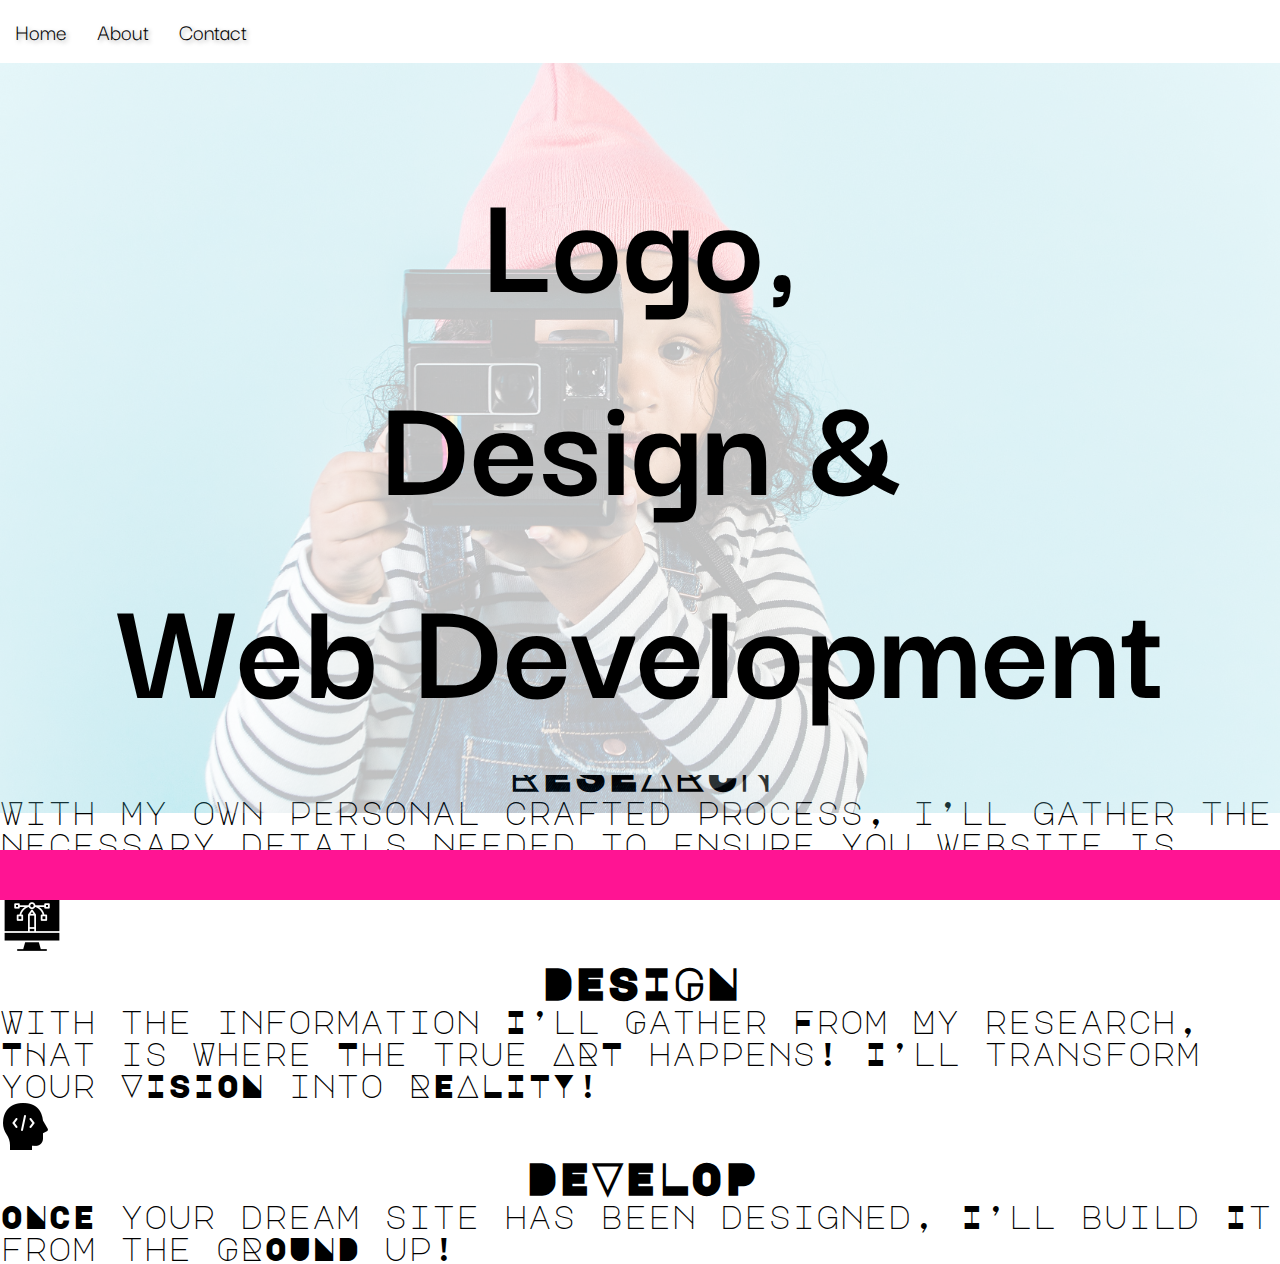
==== IdeaProjects/Wilson_Hall_Designs/index.html @ f63e71a2 "Update" ====
<!DOCTYPE html>
<html lang="en">
<head>
    <meta charset="UTF-8">
    <title>Home</title>
    <link rel="stylesheet" href="style.css">


    <!--  Google Fonts  -->
    <link rel="preconnect" href="https://fonts.googleapis.com">
    <link rel="preconnect" href="https://fonts.gstatic.com" crossorigin>
    <link href="https://fonts.googleapis.com/css2?family=Darker+Grotesque:wght@300&display=swap" rel="stylesheet">

    <link rel="preconnect" href="https://fonts.googleapis.com">
    <link rel="preconnect" href="https://fonts.gstatic.com" crossorigin>
    <link href="https://fonts.googleapis.com/css2?family=Major+Mono+Display&display=swap" rel="stylesheet">

</head>
<body>
<!--Header Start-->
<header>

    <nav class="container">
        <ul>
            <li><a href="#" target="_blank">Home</a></li>
            <li><a href="#" target="_blank">About</a></li>
            <li><a href="#" target="_blank">Contact</a></li>
        </ul>
    </nav>


</header>
<!--Header End-->


<!--Main Start-->

<div class="container" id="partOne">
    <!--    <img src="img/backgroundBlue.jpeg" height="750" width="100%">-->
    <div id="headerOne">
        <h1>Logo, <br> Design & <br> Web Development</h1>
    </div>
</div>





<div class="container" id="wwd">
    <div>
        <h1>What We Do</h1>
        <h3>Here At Wilson Hall Designs</h3>
        <button id="wwdButton" type="submit">Contact Us Today!</button>
    </div>
    <div class="row" id="mainRow">
        <div class="col-4">
            <div class="" id="research">
                <img src="img/icons8-research-60%20(1).png">
                <h3>RESEARCH</h3>
                <p>With my own personal crafted process, i’ll gather the necessary details needed to ensure you website is everything you want and more!</p>

            </div>
        </div>
        <div class="col-4">
            <div id="design">
                <img src="img/icons8-graphic-design-64.png">
                <h3>DESIGN</h3>
                <p>With the information I’ll Gather From My research, THat is Where The true ART happens! I’ll transform your VISION into REALITY!</p>
            </div>
        </div>
        <div class="col-4">
            <div id="develop">
                <img src="img/icons8-developer-50.png">
                <h3>DEVELOP</h3>
                <p>ONCE your dream site has been designed, I’ll build It from the GROUND up! </p>
            </div>
        </div>
    </div>
</div>
<!--Main End-->


<!--Footer Start-->
<footer>
    <div id="bottomFoot"></div>
</footer>
<!--Footer End-->


<script
        src="https://code.jquery.com/jquery-2.2.4.js"
        integrity="sha256-iT6Q9iMJYuQiMWNd9lDyBUStIq/8PuOW33aOqmvFpqI="
        crossorigin="anonymous">

</script>
<script src="main.js"></script>
<script>
    $(document).ready(function () {

        $("#wwdButton").click(function () {
            window.location.href = 'about.html';
        })


    });

</script>
</body>
</html>
---- IdeaProjects/Wilson_Hall_Designs/style.css ----
* {
    margin: 0;
    padding: 0;
    border: 0;
}

.container {
    width: 100%;
    height: 100px;
    background-color: white;
    display: flex;
    float: right;
}

ul {
    display: flex;
    align-items: baseline;
}

ul li {
    list-style: none;
    display: inline-block;



}

ul li a {

    color: black;
    font-family: 'Darker Grotesque', sans-serif;
    text-shadow: 2px 2px 4px darkgrey;
    text-decoration: none;
    font-size: 24px;
    margin: 15px;
    display: flex;
    justify-content: space-between;

}

#partOne{
    position: relative;
    height: 75vh;
    width: 100%;
    display: flex;
    align-items: center;
    justify-content: center;
}


#partOne:before {
    content:"";
    position: absolute;
    background-image: url("img/backgroundBlue.jpeg");
    width: 100%;
    height: 750px;
    background-size: cover;
    opacity: 0.25;


}


#headerOne {

    position: relative;
    font-size: 75px;
    font-family: 'Darker Grotesque', sans-serif;
    text-align: center;
}

#wwd {
    font-size: xx-large;
    font-weight: lighter;
    font-family: 'Major Mono Display', monospace;
    display: flex;
    flex-direction: column;
    justify-content: center;

}

#wwdButton {
    height: 200px;
    width: 300px;
    font-family: 'Darker Grotesque', sans-serif;
    border-radius: 50px;
    background-color: whitesmoke;
    box-shadow: 0 8px 16px 0 rgba(0,0,0,0.2), 0 6px 20px 0 rgba(0,0,0,0.19);
    border: solid black 1px;

}
#wwd h1 {
    font-size: 54px;
    text-align: center;
}

#wwd h3 {
    font-size: 45px;
    text-align: center;
}

#bottomFoot {
    width: 100%;
    height: 50px;
    background-color: deeppink;
    display: flex;
    position: fixed;
    bottom: 0;
    left: 0;
}

#mainRow {
    display: inline-block;
}
/*

Will Want

1. Hover affect when users hover over 3 different icons
2. Hover effect for research, design and develop
3. Link the Contact Us Today button to the Contact Page

*/
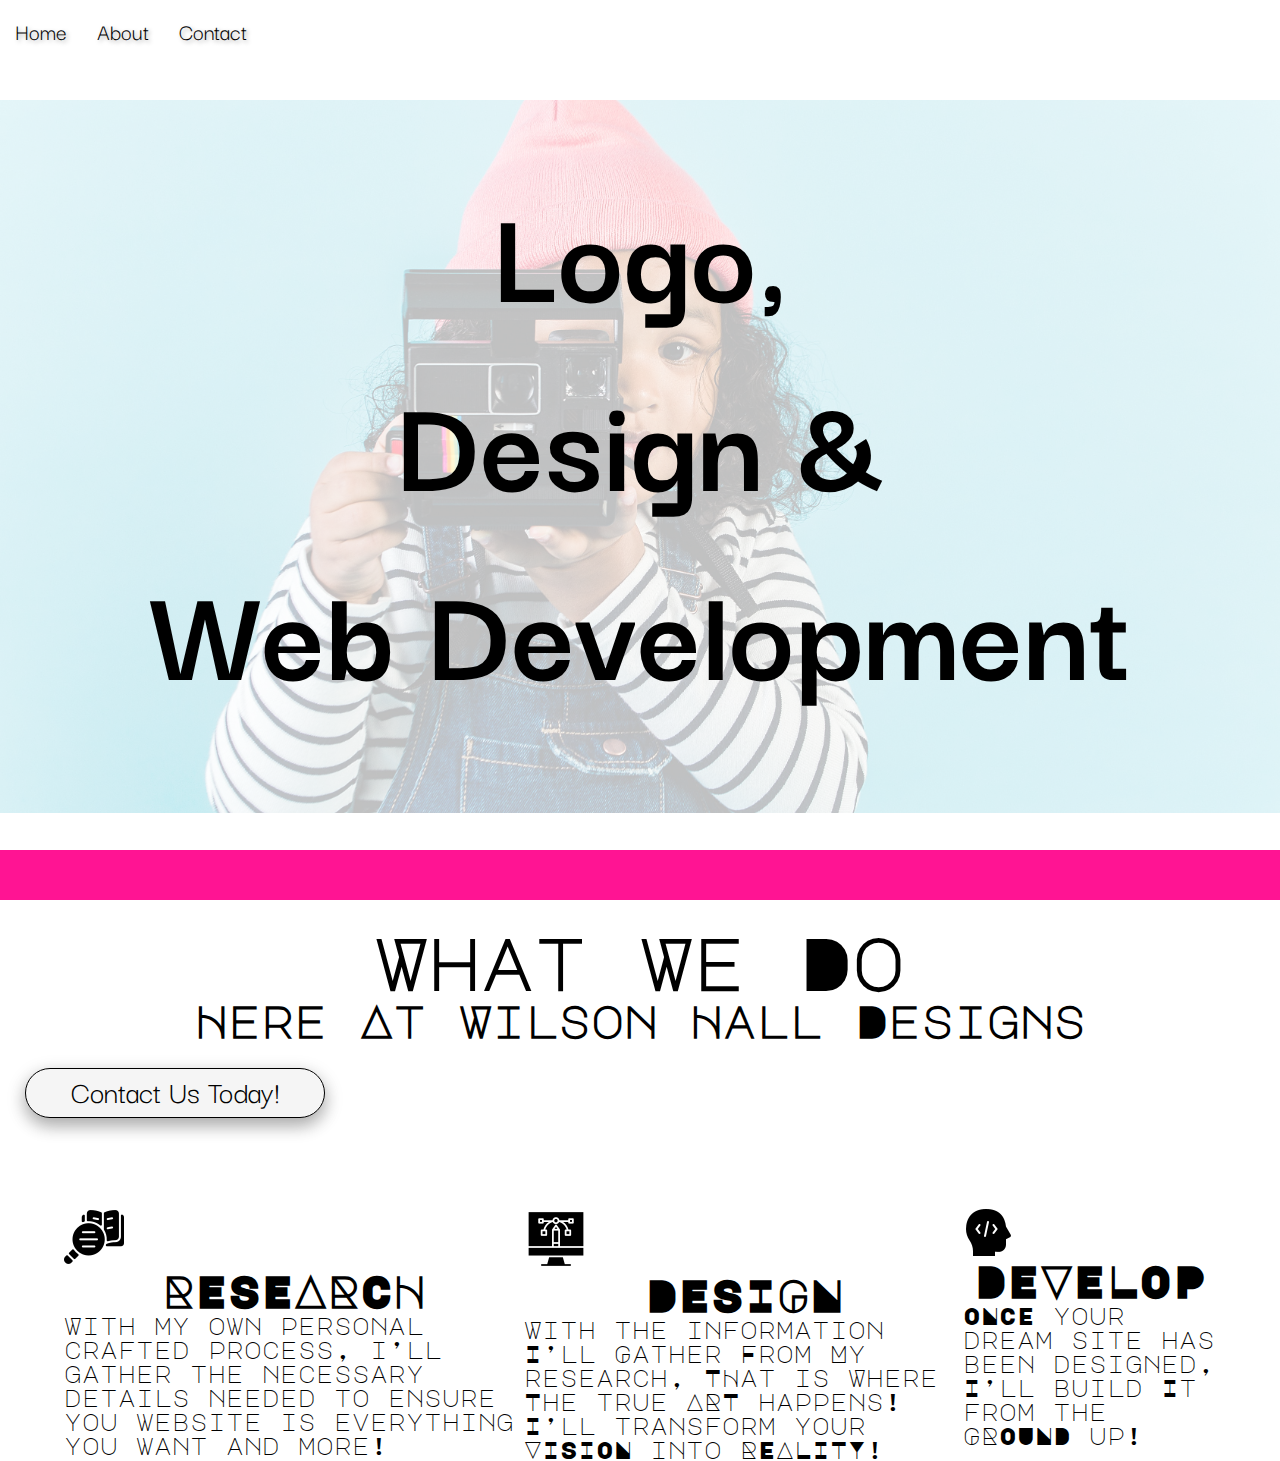
==== commit 6edae2f1: "Update" ====
--- a/IdeaProjects/Wilson_Hall_Designs/index.html
+++ b/IdeaProjects/Wilson_Hall_Designs/index.html
@@ -41,8 +41,6 @@
         <h1>Logo, <br> Design & <br> Web Development</h1>
     </div>
 </div>
-
-
 
 
 
--- a/IdeaProjects/Wilson_Hall_Designs/style.css
+++ b/IdeaProjects/Wilson_Hall_Designs/style.css
@@ -45,6 +45,7 @@
     display: flex;
     align-items: center;
     justify-content: center;
+    z-index: -100;
 }
 
 
@@ -58,13 +59,15 @@
     opacity: 0.25;
 
 
+
+
 }
 
 
 #headerOne {
 
     position: relative;
-    font-size: 75px;
+    font-size: 70px;
     font-family: 'Darker Grotesque', sans-serif;
     text-align: center;
 }
@@ -76,21 +79,28 @@
     display: flex;
     flex-direction: column;
     justify-content: center;
+    margin-top: 12.5em;
+
+
 
 }
 
 #wwdButton {
-    height: 200px;
+    height: 50px;
     width: 300px;
     font-family: 'Darker Grotesque', sans-serif;
     border-radius: 50px;
     background-color: whitesmoke;
     box-shadow: 0 8px 16px 0 rgba(0,0,0,0.2), 0 6px 20px 0 rgba(0,0,0,0.19);
     border: solid black 1px;
+    display: flex;
+    justify-content: center;
+    font-size: 32px;
+    margin: 25px;
 
 }
 #wwd h1 {
-    font-size: 54px;
+    font-size: 72px;
     text-align: center;
 }
 
@@ -110,9 +120,22 @@
 }
 
 #mainRow {
-    display: inline-block;
+    /*display: inline-block;*/
+    display: flex;
+    justify-content: space-between;
+    margin: 2em;
+}
+
+#mainRow img {
+    display: flex;
+    justify-content: center;
+}
+
+.col-4 p {
+    font-size: 24px;
 }
 /*
+
 
 Will Want
 
